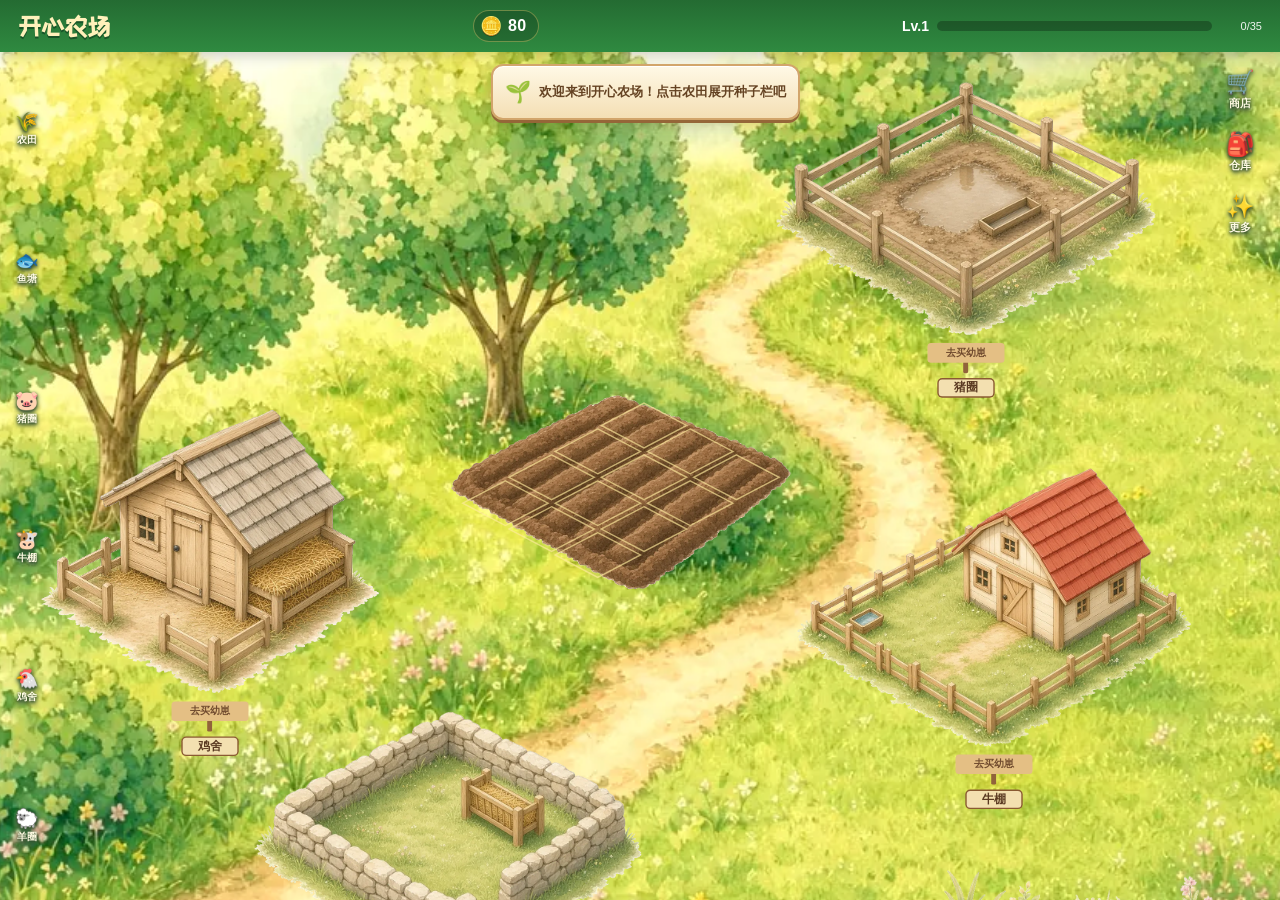
==== index.html @ 68f630ca "试玩版 v8.1" ====
<!DOCTYPE html>
<html lang="zh-CN">
<head>
  <meta charset="UTF-8">
  <meta name="viewport" content="width=device-width, initial-scale=1, maximum-scale=1, user-scalable=no, viewport-fit=cover">
  <meta name="format-detection" content="telephone=no">
  <meta name="apple-mobile-web-app-capable" content="yes">
  <meta name="apple-mobile-web-app-status-bar-style" content="black-translucent">
  <meta name="description" content="开心农场：种地、收获、卖钱、升级的 H5 小游戏">
  <title>开心农场</title>
  <link rel="icon" href="data:image/svg+xml,%3Csvg xmlns='http://www.w3.org/2000/svg' viewBox='0 0 100 100'%3E%3Ctext y='.9em' font-size='90'%3E🌾%3C/text%3E%3C/svg%3E">
  <link rel="stylesheet" href="https://fonts.googleapis.com/css2?family=ZCOOL+KuaiLe&display=swap">
  <link rel="stylesheet" href="css/style.css">
</head>
<body>
  <div id="loading-screen" class="loading-screen" role="status" aria-label="农场加载中">
    <div class="loading-sun" aria-hidden="true">☀️</div>
    <div class="loading-card">
      <div class="loading-wheat" aria-hidden="true">🌾</div>
      <h1>开心农场</h1>
      <p>种下小小期待，收获满满快乐</p>
      <div class="loading-track"><div id="loading-progress"></div></div>
      <span>正在唤醒农场…</span>
    </div>
  </div>
  <div id="app" inert aria-hidden="true">
    <header class="hud" role="banner">
      <strong class="hud-title">开心农场</strong>
      <div class="hud-coins" title="金币">
        <span class="coin-icon" aria-hidden="true">🪙</span>
        <span id="hud-coins">0</span>
      </div>
      <div class="hud-xp" title="等级与经验">
        <span id="hud-level">Lv.1</span>
        <div class="xp-bar" aria-hidden="true">
          <div id="hud-xp-fill" class="xp-fill"></div>
        </div>
        <span id="hud-xp-text">0/35</span>
      </div>
    </header>

    <main id="stage" class="stage">
      <canvas id="farm-canvas" width="390" height="520">你的浏览器不支持 Canvas，请换一个现代浏览器。</canvas>
      <div id="seed-tray" class="seed-tray" aria-label="种子托盘"></div>
    </main>

    <nav class="zone-actions" aria-label="区域跳转">
      <button class="zone-jump" data-zone="farm" aria-label="前往农田">🌾<span>农田</span></button>
      <button class="zone-jump" data-zone="pond" aria-label="前往鱼塘">🐟<span>鱼塘</span></button>
      <button class="zone-jump" data-zone="pig" aria-label="前往猪圈">🐷<span>猪圈</span></button>
      <button class="zone-jump" data-zone="cow" aria-label="前往牛棚">🐮<span>牛棚</span></button>
      <button class="zone-jump" data-zone="chicken" aria-label="前往鸡舍">🐔<span>鸡舍</span></button>
      <button class="zone-jump" data-zone="sheep" aria-label="前往羊圈">🐑<span>羊圈</span></button>
    </nav>
    <nav class="side-actions" aria-label="农场功能">
      <button type="button" class="tab" data-tab="shop" aria-label="商店">🛒<span>商店</span></button>
      <button type="button" id="warehouse-button" class="tab" data-tab="bag" aria-label="仓库">🎒<span>仓库</span></button>
      <button type="button" class="tab" data-tab="more" aria-label="更多">✨<span>更多</span></button>
    </nav>

    <section id="panel-shop" class="sheet hidden" role="dialog" aria-label="商店">
      <header class="sheet-head">
        <button type="button" class="sheet-close" aria-label="关闭面板">×</button>
        <h2>商店</h2>
        <p>购买种子、幼畜鱼苗和饲料，回到地图放置与喂养</p>
      </header>
      <div id="shop-list" class="card-list"></div>
    </section>

    <section id="panel-bag" class="sheet hidden" role="dialog" aria-label="仓库">
      <header class="sheet-head">
        <button type="button" class="sheet-close" aria-label="关闭面板">×</button>
        <h2>仓库</h2>
        <p>把收获的作物、畜产品和鱼肉卖掉，换取金币</p>
      </header>
      <p id="bag-empty" class="empty-hint">仓库暂无可出售产品，去农田、围栏或鱼塘收获吧</p>
      <div id="bag-list" class="card-list"></div>
    </section>

    <section id="panel-more" class="sheet hidden" role="dialog" aria-label="更多">
      <header class="sheet-head">
        <button type="button" class="sheet-close" aria-label="关闭面板">×</button>
        <h2>更多</h2>
        <p>农场会一点点长大</p>
      </header>
      <div class="more-block">
        <h3>怎么玩</h3>
        <ol class="howto">
          <li>在商店购买种子，或使用开场赠送的小麦和白菜种子。</li>
          <li>点击农田展开种子栏，选中种子后点地块种植；点击空地收起。</li>
          <li>作物按真实时间生长，关掉页面也会继续成熟。</li>
          <li>成熟后点击地块收获，打开仓库出售换金币。</li>
          <li>收获获得经验，升级后逐步解锁更多作物。</li>
          <li>购买幼畜或鱼苗，点击对应院落，在气泡中放入。</li>
          <li>点击院落气泡里的「喂饲料」，喂食后开始计时，离线继续。</li>
          <li>就绪后在气泡中收获；羊可反复剪毛，小鸡可反复产蛋，每轮重新喂食。「收羊肉」「收鸡肉」会移除对应动物。</li>
          <li>饲料可购买，也可用仓库小麦×2或玉米×1制作。左侧按钮可快捷跳转。</li>
        </ol>
      </div>
      <div class="more-block">
        <h3>即将推出：建筑</h3>
        <ul id="coming-buildings" class="coming-list"></ul>
      </div>
      <div class="more-block">
        <h3>即将推出：交易</h3>
        <p id="coming-trade" class="coming-text"></p>
      </div>
      <div class="more-block danger-block">
        <h3>存档</h3>
        <p class="coming-text">进度会自动保存在本机浏览器中。重新开始会清空当前进度。</p>
        <button type="button" id="btn-reset" class="btn btn-danger">重新开始</button>
        <p id="version-label" class="version">版本 1.0 · MVP</p>
      </div>
    </section>

    <aside id="zone-bubble" class="zone-bubble" hidden aria-label="养殖操作"></aside>
    <div id="toasts" class="toasts" aria-live="polite"></div>

    <div id="modal-levelup" class="modal hidden" role="dialog" aria-modal="true" aria-label="升级">
      <div class="modal-card">
        <div class="levelup-emoji" aria-hidden="true">🎉</div>
        <h2>升级啦！</h2>
        <p class="levelup-level">到达 2 级</p>
        <p class="levelup-unlock"></p>
        <button type="button" id="btn-close-levelup" class="btn btn-buy">继续经营</button>
      </div>
    </div>
  </div>
  <script type="module" src="src/main.js"></script>
</body>
</html>
---- css/style.css ----
:root {
  --ink: #2a2418;
  --ink-soft: #5c5140;
  --paper: #fff8ec;
  --paper-2: #f3e6cf;
  --wood: #c9a06c;
  --leaf: #2f8f46;
  --leaf-dark: #1f6a32;
  --gold: #f0c43c;
  --gold-deep: #c48a14;
  --sky: #7ec8e8;
  --danger: #c44732;
  --shadow: 0 8px 24px rgba(40, 28, 8, 0.18);
  --hud-h: 52px;
  --tray-h: 0px;
  --safe-top: env(safe-area-inset-top, 0px);
  --safe-bottom: env(safe-area-inset-bottom, 0px);
  --font: "Noto Sans CJK SC", "PingFang SC", "Hiragino Sans GB", "Microsoft YaHei", "Noto Sans SC", sans-serif;
}

* {
  box-sizing: border-box;
  -webkit-tap-highlight-color: transparent;
  -webkit-touch-callout: none;
}

html, body {
  margin: 0;
  padding: 0;
  width: 100%;
  height: 100dvh;
  overflow: hidden;
  background: #4a8c36;
  color: var(--ink);
  font-family: var(--font);
  font-size: 16px;
  user-select: none;
  -webkit-user-select: none;
  touch-action: manipulation;
  text-size-adjust: 100%;
  -webkit-text-size-adjust: 100%;
}
#app{
  position: fixed;
  left: 0;
  top: 0;
  display: flex;
  flex-direction: column;
  width: 100vw;
  height: 100dvh;
  margin: 0;
  transform-origin: 0 0;
  background: #5fa145;
  overflow: hidden;
  --safe-top: 0px;
  --safe-bottom: 0px;
  --tray-h: 0px;
}

.hud{
  position: relative;
  z-index: 5;
  display: flex;
  align-items: center;
  justify-content: space-between;
  gap: 12px;
  min-height: var(--hud-h);
  background: linear-gradient(180deg, #246b32 0%, #2f8a40 100%);
  color: #fff;
  box-shadow: 0 4px 12px rgba(0, 0, 0, 0.18);
  flex: 0 0 var(--hud-h);
  padding: 8px 18px;
}


.hud-coins {
  display: flex;
  align-items: center;
  gap: 6px;
  background: rgba(0, 0, 0, 0.18);
  border: 1px solid rgba(255, 220, 120, 0.35);
  border-radius: 999px;
  padding: 4px 12px 4px 6px;
  font-weight: 800;
  font-size: 16px;
  letter-spacing: 0.02em;
}

.coin-icon {
  font-size: 18px;
  filter: drop-shadow(0 1px 0 rgba(0, 0, 0, 0.2));
}
.hud-xp{
  flex: 1;
  display: flex;
  align-items: center;
  gap: 8px;
  min-width: 0;
  max-width: 360px;
}


#hud-level {
  font-weight: 800;
  font-size: 14px;
  white-space: nowrap;
}

.xp-bar {
  flex: 1;
  height: 10px;
  background: rgba(0, 0, 0, 0.28);
  border-radius: 999px;
  overflow: hidden;
  min-width: 48px;
}

.xp-fill {
  height: 100%;
  width: 0%;
  background: linear-gradient(90deg, #ffe56a, #f0c43c);
  border-radius: 999px;
  transition: width 0.25s ease;
}

#hud-xp-text {
  font-size: 11px;
  opacity: 0.92;
  white-space: nowrap;
  min-width: 42px;
  text-align: right;
}
.stage{
  position: relative;
  flex: 1;
  display: flex;
  flex-direction: column;
  min-height: 0;
  background: #6bb24a;
  min-width: 0;
}


.stage.is-dimmed canvas {
  filter: brightness(0.72);
}
#farm-canvas{
  flex: 1;
  min-height: 0;
  height: 0;
  display: block;
  touch-action: none;
  margin-left: 0;
  width: 100%;
}




.tray-hint {
  margin: auto;
  color: #fff4d8;
  font-size: 13px;
  font-weight: 600;
}



.seed-chip:active {
  transform: translateY(1px);
  box-shadow: 0 1px 0 #8a5a28;
}



.seed-emoji {
  font-size: 22px;
  line-height: 1;
}
.seed-name {
  font-size: 12px;
  font-weight: 700;
}
.side-actions{
  position: absolute;
  display: flex;
  flex-direction: column;
  z-index: 6;
  top: calc(var(--hud-h) + 12px);
  right: 14px;
  gap: 10px;
}

.tab{
  appearance: none;
  border-radius: 50%;
  border: 2px solid #fff0c5;
  background: linear-gradient(#fff9df, #e7c58a);
  color: #654323;
  box-shadow: 0 3px 0 #8e6238, 0 5px 12px #355b3533;
  display: flex;
  flex-direction: column;
  align-items: center;
  justify-content: center;
  font: 23px var(--font);
  cursor: pointer;
  width: 52px;
  height: 52px;
}

.tab span {
  font-size: 11px;
  font-weight: 800;
}
.tab.is-active {
  background: transparent;
  color: #ffe47b;
}
.tab:active {
  transform: translateY(2px);
}
.sheet-close {
  float: right;
  width: 40px;
  height: 40px;
  border: 0;
  border-radius: 50%;
  background: #eadbc1;
  color: #654323;
  font-size: 28px;
  cursor: pointer;
}



.sheet.hidden,
.modal.hidden {
  display: none;
}

.sheet-head h2 {
  margin: 0 0 4px;
  font-size: 20px;
}

.sheet-head p {
  margin: 0 0 14px;
  color: var(--ink-soft);
  font-size: 13px;
}
.card-list{
  flex-direction: column;
  gap: 10px;
  display: grid;
  grid-template-columns: repeat(auto-fit, minmax(300px, 1fr));
  align-items: start;
}


.card {
  display: grid;
  grid-template-columns: 52px 1fr auto;
  gap: 10px;
  align-items: center;
  background: #fff;
  border-radius: 16px;
  padding: 12px;
  box-shadow: 0 2px 0 #e6d2ae;
  border: 1px solid #f0e0c4;
}

.card.is-locked {
  opacity: 0.72;
  filter: grayscale(0.35);
}

.card-emoji {
  width: 52px;
  height: 52px;
  border-radius: 14px;
  background: #f6ead4;
  display: flex;
  align-items: center;
  justify-content: center;
  font-size: 28px;
}

.card-body h3 {
  margin: 0 0 4px;
  font-size: 16px;
}

.card-body .meta,
.card-body .owned,
.card-body .lock {
  margin: 0;
  font-size: 12px;
  color: var(--ink-soft);
  line-height: 1.4;
}

.card-body .lock {
  color: var(--danger);
  margin-top: 2px;
}

.btn {
  appearance: none;
  border: 0;
  font-family: inherit;
  font-weight: 800;
  font-size: 13px;
  border-radius: 999px;
  padding: 8px 14px;
  cursor: pointer;
  color: #fff;
}

.btn:disabled {
  cursor: not-allowed;
  opacity: 0.55;
}

.btn-buy {
  background: var(--leaf);
  box-shadow: 0 2px 0 var(--leaf-dark);
}

.btn-buy:active:not(:disabled) {
  transform: translateY(1px);
  box-shadow: 0 1px 0 var(--leaf-dark);
}

.btn-col {
  display: flex;
  flex-direction: column;
  gap: 6px;
}

.btn-sell {
  background: #d9892a;
  box-shadow: 0 2px 0 #a8651c;
}

.btn-sell-all {
  background: var(--leaf);
  box-shadow: 0 2px 0 var(--leaf-dark);
}

.btn-danger {
  background: var(--danger);
  box-shadow: 0 2px 0 #8a2e20;
  padding: 10px 18px;
}

.empty-hint {
  text-align: center;
  color: var(--ink-soft);
  padding: 24px 8px;
}

.more-block {
  background: #fff;
  border-radius: 16px;
  padding: 14px;
  margin-bottom: 12px;
  border: 1px solid #f0e0c4;
}

.more-block h3 {
  margin: 0 0 8px;
  font-size: 15px;
}

.howto {
  margin: 0;
  padding-left: 18px;
  color: var(--ink-soft);
  font-size: 13px;
  line-height: 1.65;
}

.coming-list {
  list-style: none;
  margin: 0;
  padding: 0;
  display: flex;
  flex-direction: column;
  gap: 8px;
}

.coming-list li {
  display: flex;
  gap: 10px;
  align-items: flex-start;
  font-size: 13px;
}

.coming-list li span {
  font-size: 22px;
  width: 32px;
  text-align: center;
}

.coming-list small,
.coming-text {
  display: block;
  color: var(--ink-soft);
  font-size: 12px;
  line-height: 1.5;
}

.coming-list strong {
  display: block;
  font-size: 13px;
}

.version {
  margin: 10px 0 0;
  font-size: 11px;
  color: #8a7b66;
}

.modal {
  position: absolute;
  inset: 0;
  z-index: 30;
  background: rgba(20, 16, 8, 0.46);
  display: flex;
  align-items: center;
  justify-content: center;
  padding: 24px;
}

.modal-card {
  background: var(--paper);
  border-radius: 22px;
  padding: 24px 20px 20px;
  width: min(320px, 100%);
  text-align: center;
  box-shadow: var(--shadow);
}

.levelup-emoji {
  font-size: 42px;
}
.modal-card h2 {
  margin: 8px 0 4px;
}
.levelup-level {
  margin: 0;
  font-weight: 800;
  color: var(--leaf-dark);
}
.levelup-unlock {
  margin: 8px 0 16px;
  color: var(--ink-soft);
  font-size: 13px;
}
.modal-card .btn {
  width: 100%;
  padding: 12px;
  font-size: 15px;
}

/* 木质托盘与奶油色种子槽 */



.seed-chip.is-empty {
  background: linear-gradient(#dfc79f, #c9ac7f);
  border-color: #b88d59;
}
.seed-chip.is-empty .seed-emoji {
  opacity: .48;
  filter: grayscale(.5);
}
.toasts{
  position: absolute;
  z-index: 20;
  display: flex;
  flex-direction: column;
  align-items: center;
  gap: 8px;
  pointer-events: none;
  padding: 0;
  top: calc(var(--hud-h) + 12px);
  right: 100px;
  left: 110px;
}

.toast {
  opacity: 0;
  transition: opacity .2s ease, transform .2s ease;
  font-size: 13px;
  font-weight: 600;
  text-align: center;
  display: flex;
  align-items: center;
  gap: 8px;
  max-width: 100%;
  border: 2px solid #d2a56b;
  border-radius: 12px;
  background: linear-gradient(#fff9e6, #f4dfb4);
  color: #654323;
  padding: 10px 12px;
  line-height: 1.5;
  box-shadow: inset 0 1px #fff, 0 3px 0 #956638, 0 5px 14px #4d482833;
  transform: translateY(-12px) scale(.96);
}
.toast-icon {
  font-size: 21px;
  flex-shrink: 0;
}
.toast.show {
  opacity: 1;
  transform: translateY(0) scale(1);
}
#app[aria-hidden="true"] {
  visibility: hidden;
}
.loading-screen {
  position: fixed;
  inset: 0;
  z-index: 1000;
  display: flex;
  align-items: center;
  justify-content: center;
  overflow: hidden;
  background: radial-gradient(ellipse at 50% 35%, #d7e9ab, #89b86a);
  color: #704a28;
  transition: opacity .32s ease;
}
.loading-screen::after {
  content: '';
  position: absolute;
  width: 140%;
  height: 35%;
  bottom: -12%;
  border-radius: 50%;
  background: #6e9e54;
}
.loading-sun {
  position: absolute;
  top: 12%;
  right: 18%;
  font-size: 64px;
}
.loading-card {
  z-index: 1;
  width: min(290px, 80vw);
  padding: 28px 24px;
  text-align: center;
  border: 3px solid #e3bf83;
  border-radius: 28px;
  background: linear-gradient(#fff9df, #efdab2);
  box-shadow: 0 6px 0 #a37744, 0 18px 36px #4a673433;
}
.loading-wheat {
  font-size: 64px;
}
.loading-card h1 {
  margin: 12px 0;
  font-size: 32px;
}
.loading-card p {
  font-size: 12px;
  margin-bottom: 24px;
}
.loading-card > span {
  font-size: 12px;
}
.loading-track {
  height: 14px;
  border: 2px solid #ba955f;
  border-radius: 20px;
  background: #d5bb8e;
  overflow: hidden;
  margin-bottom: 12px;
}
#loading-progress {
  width: 0%;
  height: 100%;
  border-radius: inherit;
  background: linear-gradient(#c7dc76, #83ad4d);
  transition: width .12s linear;
}
.loading-screen.is-leaving {
  opacity: 0;
  pointer-events: none;
}
.seed-tray{
  position: absolute;
  left: 0;
  right: 0;
  bottom: 0;
  z-index: 4;
  display: flex;
  align-items: stretch;
  -webkit-overflow-scrolling: touch;
  flex-shrink: 0;
  border-top: 4px solid #f0ce92;
  background: repeating-linear-gradient(3deg, transparent 0 23px, #85542d22 24px 25px), linear-gradient(#c99659, #a76c39);
  box-shadow: inset 0 2px #81502d, 0 -4px 16px #4f482833;
  scrollbar-width: thin;
  scrollbar-color: #f4d8a2 #a76c39;
  height: var(--tray-h);
  min-height: 0;
  padding: 0 16px;
  border: 0;
  gap: 12px;
  overflow-x: auto;
  overflow-y: hidden;
  touch-action: pan-x;
  transition: height .22s ease;
  visibility: hidden;
}

.seed-chip{
  appearance: none;
  border-radius: 14px;
  padding: 6px 10px;
  min-width: 86px;
  display: flex;
  flex-direction: column;
  align-items: center;
  justify-content: center;
  gap: 1px;
  font-family: inherit;
  cursor: pointer;
  border: 2px solid #e7c28c;
  background: linear-gradient(#fff9e6, #f1ddb7);
  color: #654323;
  box-shadow: 0 3px 0 #77502e, inset 0 1px #fff;
  flex-basis: 100px;
  flex: 0 0 100px;
  min-height: 64px;
}


.seed-chip.is-selected {
  transform: scale(1.06);
  border-color: #fff1a0;
  background: linear-gradient(#fff8c7, #f5d47f);
  box-shadow: 0 3px 0 #80572b, 0 0 0 2px #b48036;
}

.seed-count {
  font-size: 11px;
  color: #765632;
}
.sheet{
  position: absolute;
  z-index: 8;
  background: var(--paper);
  box-shadow: var(--shadow);
  overflow: auto;
  -webkit-overflow-scrolling: touch;
  border-radius: 20px;
  top: calc(var(--hud-h) + 8px);
  right: 84px;
  padding: 12px 16px;
  left: 64px;
  bottom: 8px;
}

@media (prefers-reduced-motion: reduce) { .toast, .loading-screen, #loading-progress {
  transition-duration: .01s;
} }
#app[data-rotated="true"] {
  transform: rotate(90deg);
}
.seed-chip.is-locked {
  opacity: .6;
  filter: grayscale(.5);
  cursor: default;
}
@media (max-height: 350px) and (orientation: landscape) {
  .side-actions {
  gap: 6px;
  top: calc(var(--hud-h) + 6px);
}
  .tab {
  width: 44px;
  height: 44px;
  font-size: 19px;
}
}
.zone-actions {
  position: absolute;
  left: 7px;
  top: calc(var(--hud-h) + 8px);
  bottom: calc(var(--tray-h) + 6px);
  display: flex;
  flex-direction: column;
  justify-content: space-around;
  gap: 3px;
  z-index: 6;
}
.zone-jump {
  width: 46px;
  height: 46px;
  flex-shrink: 0;
  border: 2px solid #fff0c5;
  border-radius: 50%;
  background: linear-gradient(#fff9df,#dfb77c);
  color: #654323;
  box-shadow: 0 3px #8e6238;
  font-size: 19px;
  cursor: pointer;
  display: flex;
  flex-direction: column;
  justify-content: center;
  align-items: center;
}
.zone-jump span {
  font: 800 10px var(--font);
}
.shop-section {
  grid-column: 1/-1;
  margin: 8px 0 0;
  color: #79502d;
}
@media (max-height:360px) { .zone-jump {
  width: 36px;
  height: 36px;
  font-size: 15px;
} }

.hud-title{
  font-family: "ZCOOL KuaiLe", "KaiTi", "STKaiti", var(--font);
  font-size: 25px;
  white-space: nowrap;
  color: #fff1bb;
  text-shadow: 0 2px #185428;
  flex-shrink: 0;
}

#app.tray-open{
  --tray-h: 88px;
}

#app.tray-open .seed-tray{
  padding: 8px 16px 10px;
  visibility: visible;
}

.tab, .zone-jump{
  border: 0;
  border-radius: 0;
  background: transparent;
  box-shadow: none;
  color: #fffbe3;
  filter: drop-shadow(0 2px 2px #3f583c);
  text-shadow: 0 1px 3px #345029;
  min-height: 36px;
}

.zone-actions, .side-actions{
  background: transparent;
}

.chrome-hidden .zone-actions, .chrome-hidden .side-actions{
  visibility: hidden;
  pointer-events: none;
}

.zone-jump:active, .tab:active{
  transform: translateY(2px) scale(.95);
}

.zone-bubble{
  position: absolute;
  z-index: 7;
  width: max-content;
  max-width: min(220px, calc(100% - 16px));
  display: flex;
  flex-direction: column;
  gap: 4px;
  max-height: calc(100% - 70px);
  overflow: visible;
  padding: 8px;
  border: 3px solid #b1844e;
  border-radius: 16px;
  background: linear-gradient(#fff5d7,#ebcb94);
  color: #654323;
  box-shadow: 0 4px 12px #39562c44;
  font-size: 13px;
}

.zone-bubble[hidden]{
  display: none;
}

.zone-bubble::after{
  content: "";
  position: absolute;
  left: 50%;
  bottom: -11px;
  width: 16px;
  height: 16px;
  background: #ebcb94;
  border-right: 3px solid #b1844e;
  border-bottom: 3px solid #b1844e;
  transform: translateX(-50%) rotate(45deg);
  pointer-events: none;
}
.zone-bubble-content{
  display: flex;
  flex-direction: column;
  gap: 4px;
  min-height: 0;
  overflow-y: auto;
}
.zone-bubble .zone-more { align-self: end; padding: 3px 8px; font-weight: 400; }

.zone-bubble strong{
  display: block;
  margin-bottom: 6px;
}

.zone-bubble p{
  margin: 6px 0;
}

.zone-bubble button{
  font: 700 12px var(--font);
  margin: 0;
  padding: 6px 8px;
  border: 1px solid #b58b55;
  border-radius: 9px;
  background: #fff4ce;
  color: #654323;
  cursor: pointer;
}

/* 六个跳转入口在矮屏保持可用，不挤入养殖区。 */
.zone-actions { gap: 2px; }
.zone-jump { width: clamp(27px, 10vh, 40px); height: clamp(27px, 10vh, 40px); flex-shrink: 1; min-height: 25px; }
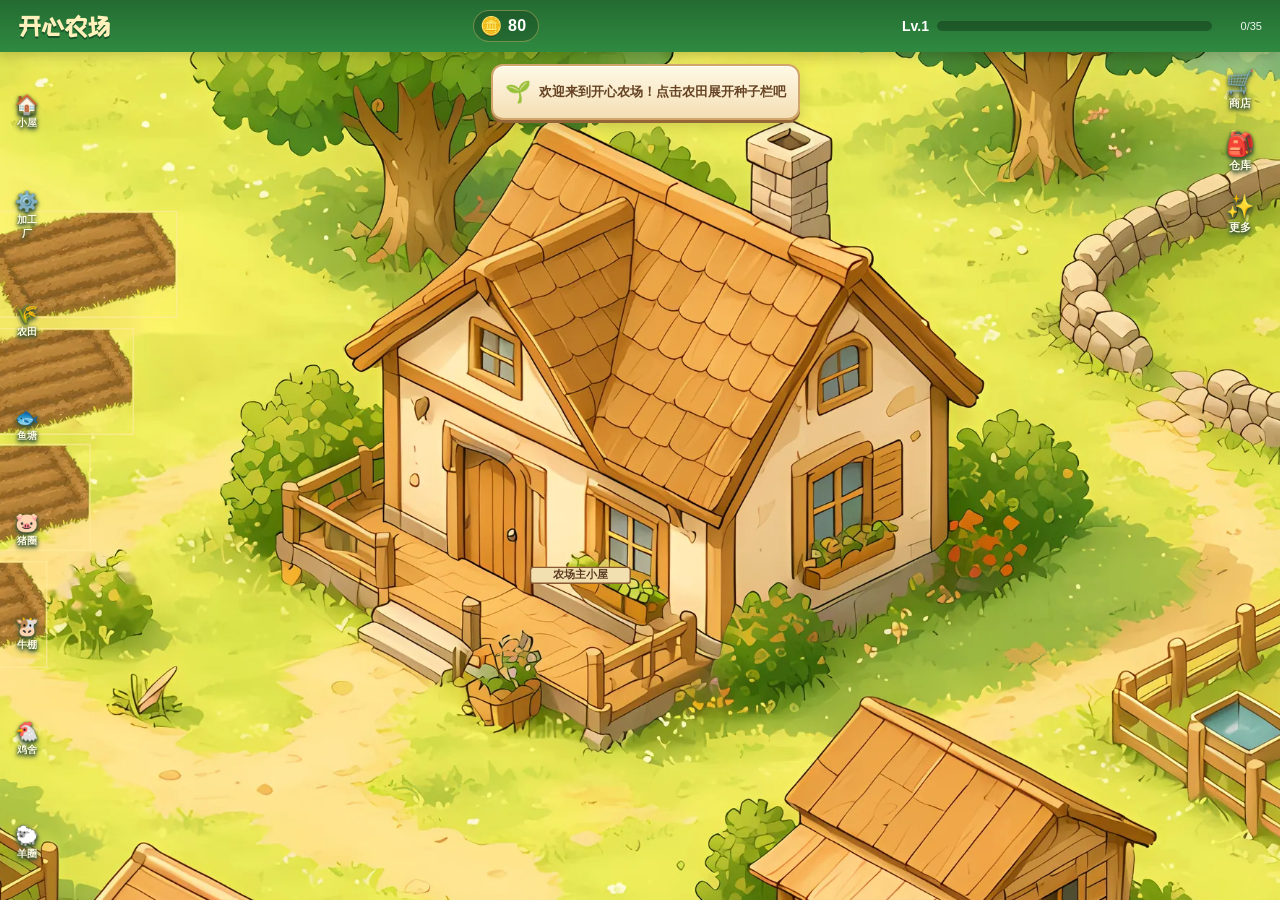
==== commit 2b0163af: "v10" ====
--- a/index.html
+++ b/index.html
@@ -45,6 +45,8 @@
     </main>
 
     <nav class="zone-actions" aria-label="区域跳转">
+      <button class="zone-jump" data-zone="house" aria-label="前往小屋">🏠<span>小屋</span></button>
+      <button class="zone-jump" data-zone="mill" aria-label="前往加工厂">⚙️<span>加工厂</span></button>
       <button class="zone-jump" data-zone="farm" aria-label="前往农田">🌾<span>农田</span></button>
       <button class="zone-jump" data-zone="pond" aria-label="前往鱼塘">🐟<span>鱼塘</span></button>
       <button class="zone-jump" data-zone="pig" aria-label="前往猪圈">🐷<span>猪圈</span></button>
@@ -116,6 +118,17 @@
     <aside id="zone-bubble" class="zone-bubble" hidden aria-label="养殖操作"></aside>
     <div id="toasts" class="toasts" aria-live="polite"></div>
 
+    <div id="panel-mill" class="modal hidden" role="dialog" aria-modal="true" aria-label="饲料加工厂">
+      <div class="modal-card">
+        <h2>饲料加工厂</h2>
+        <p id="mill-inventory"></p>
+        <p>小麦×2 → 饲料×1</p>
+        <button type="button" class="btn btn-buy" data-mill-material="wheat">用小麦制作</button>
+        <p>玉米×1 → 饲料×1</p>
+        <button type="button" class="btn btn-buy" data-mill-material="corn">用玉米制作</button>
+        <button type="button" id="btn-close-mill" class="btn">关闭</button>
+      </div>
+    </div>
     <div id="modal-levelup" class="modal hidden" role="dialog" aria-modal="true" aria-label="升级">
       <div class="modal-card">
         <div class="levelup-emoji" aria-hidden="true">🎉</div>
--- a/css/style.css
+++ b/css/style.css
@@ -837,3 +837,12 @@
 /* 六个跳转入口在矮屏保持可用，不挤入养殖区。 */
 .zone-actions { gap: 2px; }
 .zone-jump { width: clamp(27px, 10vh, 40px); height: clamp(27px, 10vh, 40px); flex-shrink: 1; min-height: 25px; }
+
+/* The mill uses the existing parchment modal, with room for short screens. */
+#panel-mill .modal-card { max-height: 100%; overflow-y: auto; padding: 12px 20px; }
+#panel-mill p { margin: 8px 0; font-size: 13px; }
+#panel-mill .btn { padding: 8px; }
+#btn-close-mill { margin-top: 10px; }
+.mill-open .toasts { z-index: 31; }
+
+#panel-mill .btn-buy:disabled { opacity: 0.42; background: #c5d4b3; box-shadow: none; }
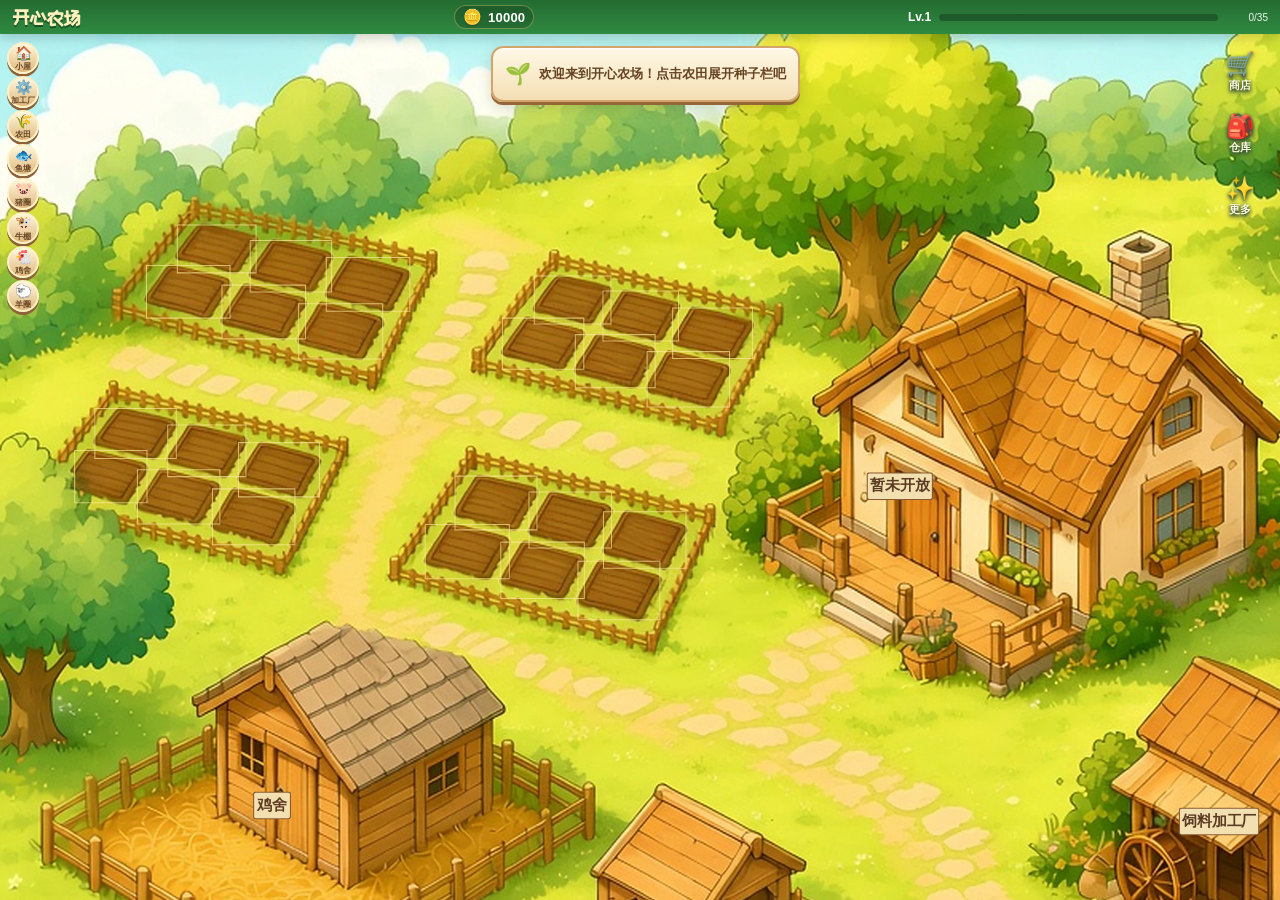
==== commit 42d97f7d: "更新试玩版" ====
--- a/index.html
+++ b/index.html
@@ -115,7 +115,13 @@
       </div>
     </section>
 
-    <aside id="zone-bubble" class="zone-bubble" hidden aria-label="养殖操作"></aside>
+    <div id="panel-animal" class="animal-overlay" hidden role="dialog" aria-modal="true" aria-labelledby="animal-title">
+      <section class="animal-panel">
+        <button id="btn-close-animal" class="sheet-close" type="button" aria-label="关闭动物面板">×</button>
+        <h2 id="animal-title"></h2><p id="animal-inventory"></p>
+        <div id="animal-slots"></div>
+      </section>
+    </div>
     <div id="toasts" class="toasts" aria-live="polite"></div>
 
     <div id="panel-mill" class="modal hidden" role="dialog" aria-modal="true" aria-label="饲料加工厂">
--- a/css/style.css
+++ b/css/style.css
@@ -11,7 +11,7 @@
   --sky: #7ec8e8;
   --danger: #c44732;
   --shadow: 0 8px 24px rgba(40, 28, 8, 0.18);
-  --hud-h: 52px;
+  --hud-h: 34px;
   --tray-h: 0px;
   --safe-top: env(safe-area-inset-top, 0px);
   --safe-bottom: env(safe-area-inset-bottom, 0px);
@@ -693,20 +693,23 @@
   bottom: calc(var(--tray-h) + 6px);
   display: flex;
   flex-direction: column;
-  justify-content: space-around;
-  gap: 3px;
+  justify-content: flex-start;
+  gap: 2px;
+  overflow-y: auto;
   z-index: 6;
 }
 .zone-jump {
-  width: 46px;
-  height: 46px;
+  width: 32px;
+  height: 32px;
+  min-height: 32px;
+  padding: 0;
   flex-shrink: 0;
   border: 2px solid #fff0c5;
   border-radius: 50%;
   background: linear-gradient(#fff9df,#dfb77c);
   color: #654323;
   box-shadow: 0 3px #8e6238;
-  font-size: 19px;
+  font-size: 14px;
   cursor: pointer;
   display: flex;
   flex-direction: column;
@@ -714,18 +717,15 @@
   align-items: center;
 }
 .zone-jump span {
-  font: 800 10px var(--font);
+  font: 800 8px var(--font);
+  white-space: nowrap;
 }
 .shop-section {
   grid-column: 1/-1;
   margin: 8px 0 0;
   color: #79502d;
 }
-@media (max-height:360px) { .zone-jump {
-  width: 36px;
-  height: 36px;
-  font-size: 15px;
-} }
+
 
 .hud-title{
   font-family: "ZCOOL KuaiLe", "KaiTi", "STKaiti", var(--font);
@@ -745,7 +745,7 @@
   visibility: visible;
 }
 
-.tab, .zone-jump{
+.tab{
   border: 0;
   border-radius: 0;
   background: transparent;
@@ -769,75 +769,6 @@
   transform: translateY(2px) scale(.95);
 }
 
-.zone-bubble{
-  position: absolute;
-  z-index: 7;
-  width: max-content;
-  max-width: min(220px, calc(100% - 16px));
-  display: flex;
-  flex-direction: column;
-  gap: 4px;
-  max-height: calc(100% - 70px);
-  overflow: visible;
-  padding: 8px;
-  border: 3px solid #b1844e;
-  border-radius: 16px;
-  background: linear-gradient(#fff5d7,#ebcb94);
-  color: #654323;
-  box-shadow: 0 4px 12px #39562c44;
-  font-size: 13px;
-}
-
-.zone-bubble[hidden]{
-  display: none;
-}
-
-.zone-bubble::after{
-  content: "";
-  position: absolute;
-  left: 50%;
-  bottom: -11px;
-  width: 16px;
-  height: 16px;
-  background: #ebcb94;
-  border-right: 3px solid #b1844e;
-  border-bottom: 3px solid #b1844e;
-  transform: translateX(-50%) rotate(45deg);
-  pointer-events: none;
-}
-.zone-bubble-content{
-  display: flex;
-  flex-direction: column;
-  gap: 4px;
-  min-height: 0;
-  overflow-y: auto;
-}
-.zone-bubble .zone-more { align-self: end; padding: 3px 8px; font-weight: 400; }
-
-.zone-bubble strong{
-  display: block;
-  margin-bottom: 6px;
-}
-
-.zone-bubble p{
-  margin: 6px 0;
-}
-
-.zone-bubble button{
-  font: 700 12px var(--font);
-  margin: 0;
-  padding: 6px 8px;
-  border: 1px solid #b58b55;
-  border-radius: 9px;
-  background: #fff4ce;
-  color: #654323;
-  cursor: pointer;
-}
-
-/* 六个跳转入口在矮屏保持可用，不挤入养殖区。 */
-.zone-actions { gap: 2px; }
-.zone-jump { width: clamp(27px, 10vh, 40px); height: clamp(27px, 10vh, 40px); flex-shrink: 1; min-height: 25px; }
-
 /* The mill uses the existing parchment modal, with room for short screens. */
 #panel-mill .modal-card { max-height: 100%; overflow-y: auto; padding: 12px 20px; }
 #panel-mill p { margin: 8px 0; font-size: 13px; }
@@ -846,3 +777,29 @@
 .mill-open .toasts { z-index: 31; }
 
 #panel-mill .btn-buy:disabled { opacity: 0.42; background: #c5d4b3; box-shadow: none; }
+
+.hud { padding: 3px 12px; gap: 10px; }
+.hud-title { font-size: 19px; }
+.hud-coins { padding: 2px 8px; font-size: 13px; }
+.coin-icon { font-size: 15px; }
+#hud-level { font-size: 12px; }
+.xp-bar { height: 7px; }
+#hud-xp-text { font-size: 10px; }
+.seed-tray { left: 50%; right: auto; transform: translateX(-50%); width: min(50%, 420px); border-radius: 12px 12px 0 0; align-items: center; }
+#app.tray-open { --tray-h: 72px; }
+#app.tray-open .seed-tray { padding: 5px 10px; gap: 8px; }
+.seed-chip { min-height: 56px; flex: 0 0 78px; min-width: 78px; padding: 3px 6px; }
+.animal-overlay { position: absolute; inset: 0; z-index: 25; background: #25351d88; display: flex; align-items: center; justify-content: center; padding: 6px 56px; }
+.animal-overlay[hidden] { display: none; }
+.animal-panel { width: min(540px,100%); max-height: 100%; overflow-y: auto; border: 7px solid #946032; border-radius: 17px; background: linear-gradient(#fff3d2,#e8c998); padding: 8px 14px 6px; color: #654323; box-shadow: inset 0 0 0 2px #d3a05e,0 6px 20px #263c2366; }
+.animal-panel h2 { margin: 0 0 4px; font-size: 18px; }
+#animal-inventory { font-size: 12px; margin: 2px 0 4px; }
+.animal-slot { border-top: 1px solid #bd9259; padding: 3px 0; }
+.animal-slot p { margin: 0 0 3px; font-size: 12px; }
+.animal-slot small { display: block; margin-bottom: 3px; }
+.animal-slot button { border: 1px solid #ae7a42; border-radius: 8px; background: #fff3cb; color: #654323; font: 700 12px var(--font); padding: 4px 8px; margin: 0 4px 2px 0; cursor: pointer; }
+.animal-slot button:disabled { opacity: .45; cursor: default; }
+
+.animal-overlay:not([hidden]) ~ .toasts { z-index: 31; }
+
+.seed-tray { justify-content: center; text-align: center; color: #fff6de; font-weight: 700; font-size: 14px; }
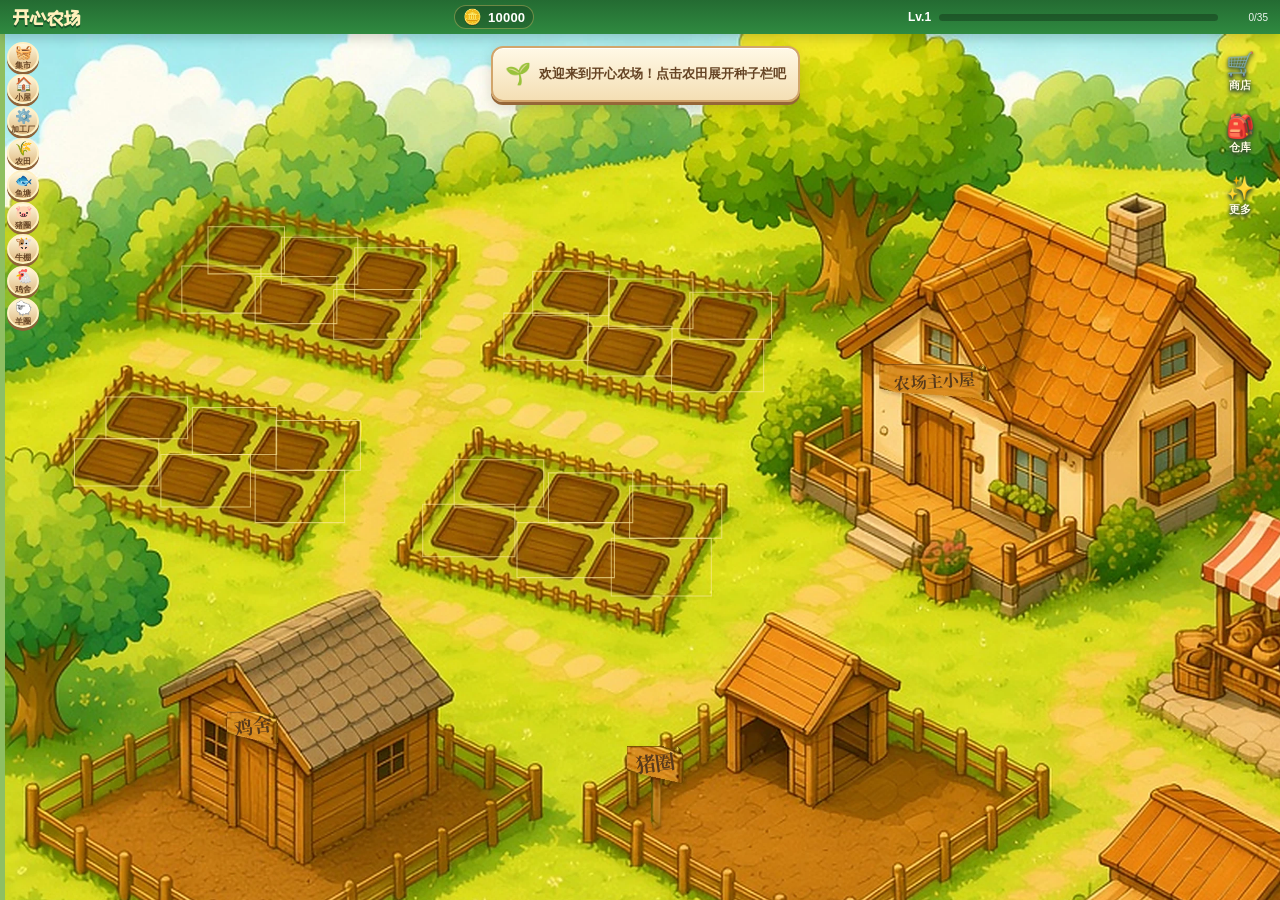
==== commit 261e1f60: "更新试玩版" ====
--- a/index.html
+++ b/index.html
@@ -45,6 +45,7 @@
     </main>
 
     <nav class="zone-actions" aria-label="区域跳转">
+      <button class="zone-jump" data-zone="market" aria-label="前往集市">🧺<span>集市</span></button>
       <button class="zone-jump" data-zone="house" aria-label="前往小屋">🏠<span>小屋</span></button>
       <button class="zone-jump" data-zone="mill" aria-label="前往加工厂">⚙️<span>加工厂</span></button>
       <button class="zone-jump" data-zone="farm" aria-label="前往农田">🌾<span>农田</span></button>
@@ -73,9 +74,9 @@
       <header class="sheet-head">
         <button type="button" class="sheet-close" aria-label="关闭面板">×</button>
         <h2>仓库</h2>
-        <p>把收获的作物、畜产品和鱼肉卖掉，换取金币</p>
+        <p>保存收获的作物、畜产品和鱼肉，前往集市交易</p>
       </header>
-      <p id="bag-empty" class="empty-hint">仓库暂无可出售产品，去农田、围栏或鱼塘收获吧</p>
+      <p id="bag-empty" class="empty-hint">仓库暂无产品，去农田、围栏或鱼塘收获吧</p>
       <div id="bag-list" class="card-list"></div>
     </section>
 
@@ -88,12 +89,12 @@
       <div class="more-block">
         <h3>怎么玩</h3>
         <ol class="howto">
-          <li>在商店购买种子，或使用开场赠送的小麦和白菜种子。</li>
+          <li>在商店购买种子和幼畜，仓库保存收获，集市出售产品。</li>
           <li>点击农田展开种子栏，选中种子后点地块种植；点击空地收起。</li>
           <li>作物按真实时间生长，关掉页面也会继续成熟。</li>
-          <li>成熟后点击地块收获，打开仓库出售换金币。</li>
+          <li>成熟后点击地块收获，前往集市卖给客人换金币。</li>
           <li>收获获得经验，升级后逐步解锁更多作物。</li>
-          <li>购买幼畜或鱼苗，点击对应院落，在气泡中放入。</li>
+          <li>购买幼畜或鱼苗，点击对应院落，在面板中放入。</li>
           <li>点击院落气泡里的「喂饲料」，喂食后开始计时，离线继续。</li>
           <li>就绪后在气泡中收获；羊可反复剪毛，小鸡可反复产蛋，每轮重新喂食。「收羊肉」「收鸡肉」会移除对应动物。</li>
           <li>饲料可购买，也可用仓库小麦×2或玉米×1制作。左侧按钮可快捷跳转。</li>
@@ -129,9 +130,9 @@
         <h2>饲料加工厂</h2>
         <p id="mill-inventory"></p>
         <p>小麦×2 → 饲料×1</p>
-        <button type="button" class="btn btn-buy" data-mill-material="wheat">用小麦制作</button>
+        <button type="button" class="btn btn-buy" data-mill-material="wheat">制作</button>
         <p>玉米×1 → 饲料×1</p>
-        <button type="button" class="btn btn-buy" data-mill-material="corn">用玉米制作</button>
+        <button type="button" class="btn btn-buy" data-mill-material="corn">制作</button>
         <button type="button" id="btn-close-mill" class="btn">关闭</button>
       </div>
     </div>
--- a/css/style.css
+++ b/css/style.css
@@ -803,3 +803,17 @@
 .animal-overlay:not([hidden]) ~ .toasts { z-index: 31; }
 
 .seed-tray { justify-content: center; text-align: center; color: #fff6de; font-weight: 700; font-size: 14px; }
+
+@font-face { font-family: FarmSign; src: url('../assets/fonts/sign-serif.woff2') format('woff2'); font-weight: 700; font-display: block; }
+.zone-jump { height: 30px; min-height: 30px; }
+.zone-actions { bottom: 5px; }
+.animal-panel { position: relative; width: min(700px,100%); overflow: auto; }
+#animal-slots { display: grid; grid-template-columns: repeat(4,minmax(0,1fr)); gap: 6px; }
+.animal-slot { text-align: center; border: 1px solid #bc955b; border-radius: 8px; background: #fff4d5; padding: 4px; min-width: 0; }
+.animal-slot small { font-size: 10px; min-height: 12px; }
+.animal-slot.is-locked { background: #d6c4a0; color: #847359; display: flex; flex-direction: column; justify-content: center; }
+.slot-sprite { width: 48px; height: 38px; object-fit: contain; display: block; margin: auto; }
+.animal-slot progress { display: block; height: 6px; width: 90%; margin: 2px auto; accent-color: #7b9547; }
+#animal-slots.market-slots { grid-template-columns: repeat(3,minmax(0,1fr)); }
+.customer-sprite { width: 100%; height: 120px; object-fit: contain; }
+#panel-mill .modal-card { border: 7px solid #946032; border-radius: 17px; background: linear-gradient(#fff3d2,#e8c998); color: #654323; box-shadow: inset 0 0 0 2px #d3a05e,0 6px 20px #263c2366; }
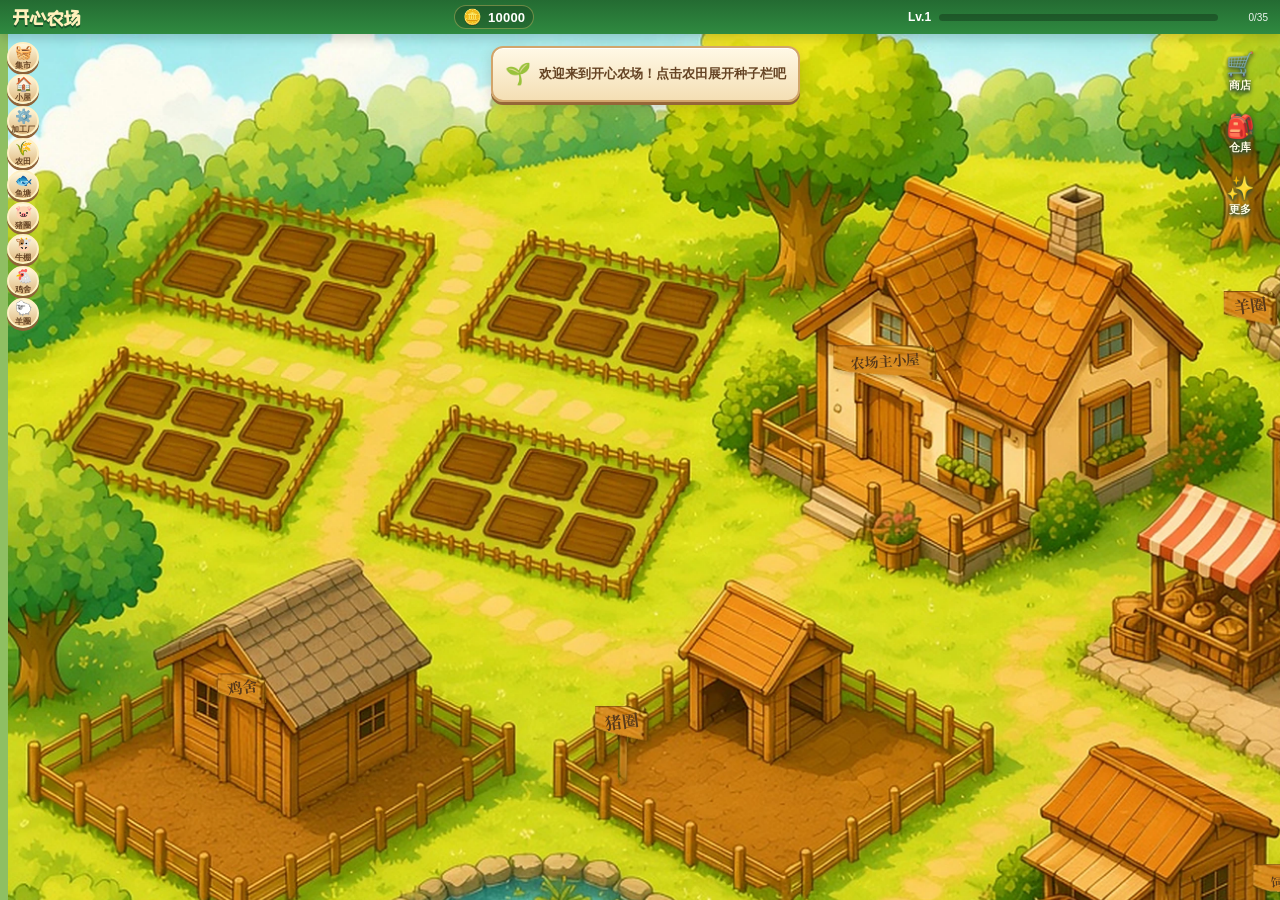
==== commit 9884ff2b: "v13.1: 去掉地块白框并铺满作物，放大鸡只、拉开畜栏，打磨弹窗与集市" ====
--- a/index.html
+++ b/index.html
@@ -127,13 +127,11 @@
 
     <div id="panel-mill" class="modal hidden" role="dialog" aria-modal="true" aria-label="饲料加工厂">
       <div class="modal-card">
-        <h2>饲料加工厂</h2>
+        <h2>⚙️ 饲料加工厂</h2>
         <p id="mill-inventory"></p>
-        <p>小麦×2 → 饲料×1</p>
-        <button type="button" class="btn btn-buy" data-mill-material="wheat">制作</button>
-        <p>玉米×1 → 饲料×1</p>
-        <button type="button" class="btn btn-buy" data-mill-material="corn">制作</button>
-        <button type="button" id="btn-close-mill" class="btn">关闭</button>
+        <div class="recipe-row"><div data-recipe="wheat"></div><button type="button" class="pill-primary" data-mill-material="wheat">制作</button></div>
+        <div class="recipe-row"><div data-recipe="corn"></div><button type="button" class="pill-primary" data-mill-material="corn">制作</button></div>
+        <button type="button" id="btn-close-mill" class="pill-secondary">关闭</button>
       </div>
     </div>
     <div id="modal-levelup" class="modal hidden" role="dialog" aria-modal="true" aria-label="升级">
--- a/css/style.css
+++ b/css/style.css
@@ -785,35 +785,66 @@
 #hud-level { font-size: 12px; }
 .xp-bar { height: 7px; }
 #hud-xp-text { font-size: 10px; }
-.seed-tray { left: 50%; right: auto; transform: translateX(-50%); width: min(50%, 420px); border-radius: 12px 12px 0 0; align-items: center; }
+.seed-tray { left: 50%; right: auto; transform: translateX(-50%); width: min(calc(100% - 148px), 680px); border-radius: 12px 12px 0 0; align-items: center; }
 #app.tray-open { --tray-h: 72px; }
 #app.tray-open .seed-tray { padding: 5px 10px; gap: 8px; }
-.seed-chip { min-height: 56px; flex: 0 0 78px; min-width: 78px; padding: 3px 6px; }
+.seed-chip { min-height: 56px; flex: 0 0 70px; min-width: 70px; padding: 3px 6px; }
 .animal-overlay { position: absolute; inset: 0; z-index: 25; background: #25351d88; display: flex; align-items: center; justify-content: center; padding: 6px 56px; }
 .animal-overlay[hidden] { display: none; }
-.animal-panel { width: min(540px,100%); max-height: 100%; overflow-y: auto; border: 7px solid #946032; border-radius: 17px; background: linear-gradient(#fff3d2,#e8c998); padding: 8px 14px 6px; color: #654323; box-shadow: inset 0 0 0 2px #d3a05e,0 6px 20px #263c2366; }
-.animal-panel h2 { margin: 0 0 4px; font-size: 18px; }
-#animal-inventory { font-size: 12px; margin: 2px 0 4px; }
-.animal-slot { border-top: 1px solid #bd9259; padding: 3px 0; }
-.animal-slot p { margin: 0 0 3px; font-size: 12px; }
-.animal-slot small { display: block; margin-bottom: 3px; }
-.animal-slot button { border: 1px solid #ae7a42; border-radius: 8px; background: #fff3cb; color: #654323; font: 700 12px var(--font); padding: 4px 8px; margin: 0 4px 2px 0; cursor: pointer; }
-.animal-slot button:disabled { opacity: .45; cursor: default; }
-
+@font-face { font-family: FarmSign; src: url('../assets/fonts/sign-serif.woff2') format('woff2'); font-weight: 700; font-display: block; }
 .animal-overlay:not([hidden]) ~ .toasts { z-index: 31; }
-
-.seed-tray { justify-content: center; text-align: center; color: #fff6de; font-weight: 700; font-size: 14px; }
-
-@font-face { font-family: FarmSign; src: url('../assets/fonts/sign-serif.woff2') format('woff2'); font-weight: 700; font-display: block; }
+.seed-tray { justify-content: safe center; text-align: center; color: #fff6de; font-weight: 700; font-size: 14px; }
 .zone-jump { height: 30px; min-height: 30px; }
 .zone-actions { bottom: 5px; }
-.animal-panel { position: relative; width: min(700px,100%); overflow: auto; }
-#animal-slots { display: grid; grid-template-columns: repeat(4,minmax(0,1fr)); gap: 6px; }
-.animal-slot { text-align: center; border: 1px solid #bc955b; border-radius: 8px; background: #fff4d5; padding: 4px; min-width: 0; }
-.animal-slot small { font-size: 10px; min-height: 12px; }
-.animal-slot.is-locked { background: #d6c4a0; color: #847359; display: flex; flex-direction: column; justify-content: center; }
-.slot-sprite { width: 48px; height: 38px; object-fit: contain; display: block; margin: auto; }
-.animal-slot progress { display: block; height: 6px; width: 90%; margin: 2px auto; accent-color: #7b9547; }
+.animal-panel, #panel-mill .modal-card { position: relative; box-sizing: border-box; max-height: 100%; overflow: auto; border: 7px solid #946032; border-radius: 17px; background: linear-gradient(#fff3d2,#e8c998); padding: 10px 14px; color: #654323; box-shadow: inset 0 0 0 2px #d3a05e,0 6px 20px #263c2366; }
+.animal-panel { width: min(700px,100%); }
+.animal-panel h2, #panel-mill h2 { margin: 0 24px 6px; font-size: 18px; }
+#animal-inventory, #mill-inventory { display: flex; flex-wrap: wrap; justify-content: center; gap: 12px; font-size: 12px; margin: 4px 0 8px; }
+#animal-slots { display: grid; grid-template-columns: repeat(4,minmax(0,1fr)); gap: 8px; }
+.animal-slot { text-align: center; border: 0; border-radius: 13px; background: linear-gradient(145deg,#fff9e9,#f5e4bf); box-shadow: 0 2px 5px #865c2925,inset 0 1px #fffdf4; padding: 7px 5px; min-width: 0; }
+.animal-slot p { margin: 4px 0; font-size: 12px; }
+.animal-slot small { display: block; font-size: 10px; margin: 5px 0; }
+.animal-slot.is-locked { color: #a18a63; display: flex; flex-direction: column; justify-content: center; background: linear-gradient(145deg,#efe4cc,#e2d2b0); box-shadow: inset 0 0 0 1px #d9c7a2; }
+.empty-cue { color: #ae9367; padding-top: 20px; }
+.slot-sprite { width: 78px; height: 64px; object-fit: contain; display: block; margin: auto; }
+.item-count { display: inline-flex; align-items: center; gap: 3px; white-space: nowrap; font-size: 12px; }
+.item-count img { width: 23px; height: 23px; object-fit: contain; }
+.slot-output { margin: 4px 0; }
+.state-pill { display: inline-block; border-radius: 20px; padding: 3px 7px; font-size: 10px; white-space: nowrap; }
+.state-pill.hungry { background: #efd1b9; color: #a35335; }
+.state-pill.growing { background: #dce8c7; color: #557044; }
+.state-pill.ready, .generous-badge { background: #ffe4a0; color: #946418; }
+.growth-track { height: 8px; border-radius: 9px; overflow: hidden; background: #d9ccaa; margin: 5px 5px; }
+.growth-track > div { height: 100%; border-radius: inherit; background: linear-gradient(90deg,#a4ca6c,#609c46); }
+.pill-primary, .pill-secondary { display: inline-block; width: auto; border-radius: 24px; padding: 6px 12px; margin: 2px; font: 700 12px var(--font); cursor: pointer; }
+.pill-primary { border: 0; background: linear-gradient(#7bb64a,#5a9a32); color: white; box-shadow: 0 2px 3px #4d70252b; }
+.pill-secondary { border: 1px solid #c6a67a; background: #fff3d5; color: #86643e; }
+.pill-primary:disabled, .pill-secondary:disabled { opacity: .38; filter: saturate(.35); box-shadow: none; cursor: default; }
+/* Two complete livestock rows within the 390px landscape app. */
+.animal-panel { padding: 6px 12px; }
+.animal-panel h2 { line-height: 26px; margin-bottom: 2px; }
+#animal-inventory { line-height: 24px; margin: 0 0 6px; }
+#animal-slots:not(.market-slots) { grid-auto-rows: 140px; }
+#animal-slots:not(.market-slots) .animal-slot { padding: 5px; line-height: 16px; }
+#animal-slots:not(.market-slots) .slot-sprite { width: 72px; height: 54px; }
+#animal-slots:not(.market-slots) .state-pill { display: table; margin: 0 auto; padding: 1px 7px; line-height: 16px; }
+#animal-slots:not(.market-slots) .growth-track { height: 5px; margin: 2px 5px; }
+#animal-slots:not(.market-slots) .slot-output { height: 22px; margin: 1px 0; line-height: 22px; }
+.slot-output .item-count { vertical-align: top; line-height: 22px; }
+.slot-output .item-count img { width: 20px; height: 20px; }
+#animal-slots:not(.market-slots) button { padding: 3px 10px; margin: 1px 2px; line-height: 18px; vertical-align: top; }
+#animal-slots:not(.market-slots) small { margin: 3px 0; line-height: 14px; }
+#animal-slots:not(.market-slots) .empty-cue { padding-top: 16px; }
+#animal-slots:not(.market-slots) .is-locked { display: grid; align-content: center; justify-items: center; gap: 4px; }
+#animal-slots:not(.market-slots) .is-locked p { margin: 0; line-height: 20px; }
+#animal-slots:not(.market-slots) .is-locked p:first-child { font-size: 24px; line-height: 30px; opacity: .65; }
 #animal-slots.market-slots { grid-template-columns: repeat(3,minmax(0,1fr)); }
-.customer-sprite { width: 100%; height: 120px; object-fit: contain; }
-#panel-mill .modal-card { border: 7px solid #946032; border-radius: 17px; background: linear-gradient(#fff3d2,#e8c998); color: #654323; box-shadow: inset 0 0 0 2px #d3a05e,0 6px 20px #263c2366; }
+.customer-card { display: flex; flex-direction: column; align-items: center; overflow: visible; }
+.customer-sprite { height: 150px; width: auto; max-width: 100%; object-fit: contain; display: block; margin: 6px auto 0; background: transparent; }
+.speech-bubble { position: relative; padding: 8px 14px; border-radius: 14px; background: #fffaf0; box-shadow: 0 2px 5px #9d75442a; margin-bottom: 5px; }
+.speech-bubble::after { content: ''; position: absolute; bottom: -7px; left: 45%; border: 7px solid transparent; border-top-color: #fffaf0; }
+.generous-badge { display: block; border-radius: 20px; font-size: 11px; padding: 3px 7px; margin-bottom: 4px; }
+#panel-mill .modal-card { width: min(420px,100%); }
+.recipe-row, .recipe-row > div { display: flex; align-items: center; justify-content: space-between; gap: 12px; }
+.recipe-row { border-radius: 12px; background: #fff5de; padding: 12px; margin: 8px 0; }
+#btn-close-mill { margin-top: 8px; }
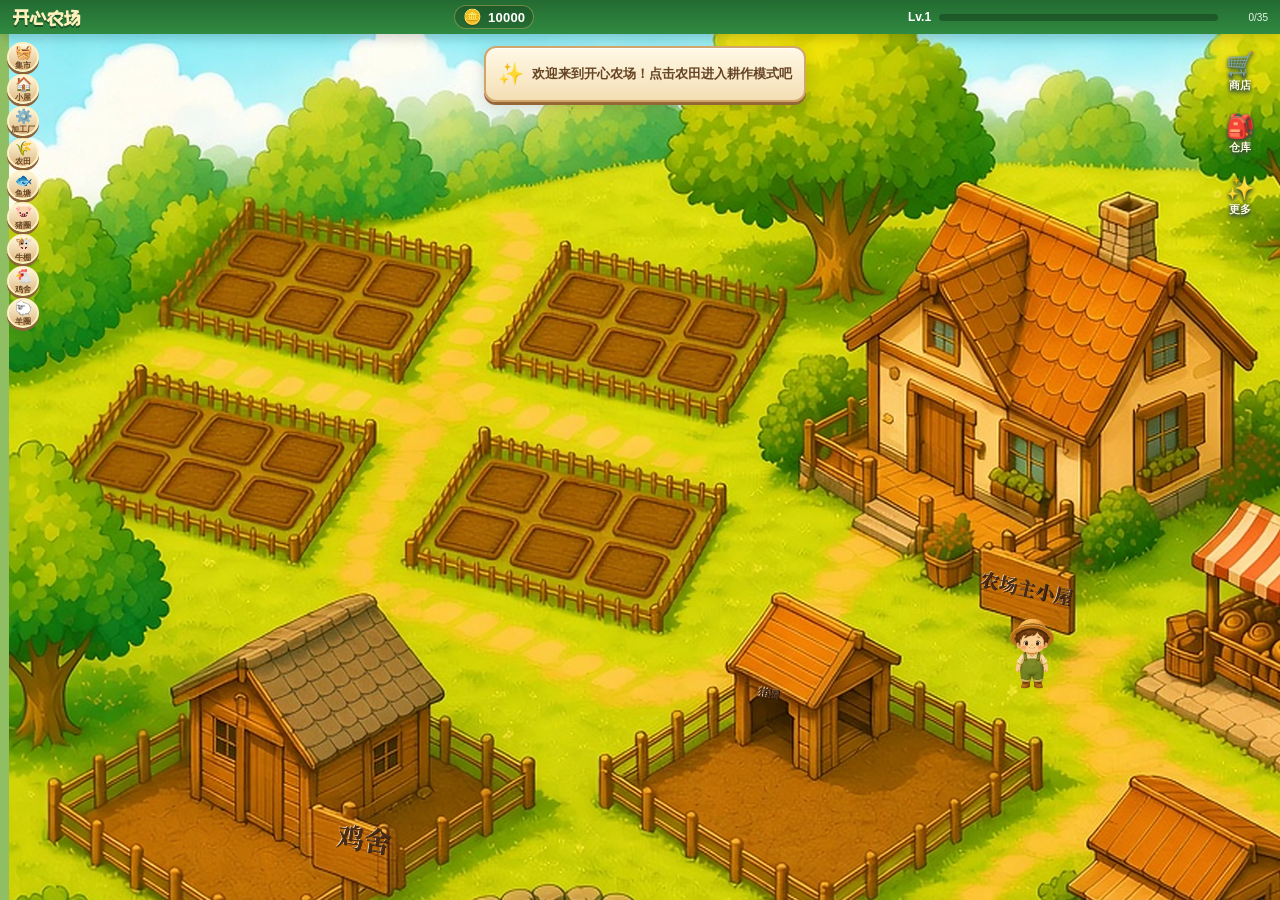
==== commit 34d560e3: "v14 试玩版" ====
--- a/index.html
+++ b/index.html
@@ -67,6 +67,7 @@
         <h2>商店</h2>
         <p>购买种子、幼畜鱼苗和饲料，回到地图放置与喂养</p>
       </header>
+      <nav class="shop-tabs" aria-label="商店分类"><button data-shop-tab="seeds">种子</button><button data-shop-tab="animals">动物</button><button data-shop-tab="feed">饲料</button></nav>
       <div id="shop-list" class="card-list"></div>
     </section>
 
@@ -76,8 +77,8 @@
         <h2>仓库</h2>
         <p>保存收获的作物、畜产品和鱼肉，前往集市交易</p>
       </header>
-      <p id="bag-empty" class="empty-hint">仓库暂无产品，去农田、围栏或鱼塘收获吧</p>
-      <div id="bag-list" class="card-list"></div>
+      <div class="sheet-body"><p id="bag-empty" class="empty-hint">仓库暂无产品，去农田、围栏或鱼塘收获吧</p>
+      <div id="bag-list" class="card-list"></div></div>
     </section>
 
     <section id="panel-more" class="sheet hidden" role="dialog" aria-label="更多">
@@ -86,11 +87,11 @@
         <h2>更多</h2>
         <p>农场会一点点长大</p>
       </header>
-      <div class="more-block">
+      <div class="sheet-body"><div class="more-block">
         <h3>怎么玩</h3>
         <ol class="howto">
           <li>在商店购买种子和幼畜，仓库保存收获，集市出售产品。</li>
-          <li>点击农田展开种子栏，选中种子后点地块种植；点击空地收起。</li>
+          <li>点击农田进入耕作模式，再点地块种植或收获；点击田外退出并行走。</li>
           <li>作物按真实时间生长，关掉页面也会继续成熟。</li>
           <li>成熟后点击地块收获，前往集市卖给客人换金币。</li>
           <li>收获获得经验，升级后逐步解锁更多作物。</li>
@@ -114,12 +115,13 @@
         <button type="button" id="btn-reset" class="btn btn-danger">重新开始</button>
         <p id="version-label" class="version">版本 1.0 · MVP</p>
       </div>
+      </div>
     </section>
 
     <div id="panel-animal" class="animal-overlay" hidden role="dialog" aria-modal="true" aria-labelledby="animal-title">
       <section class="animal-panel">
-        <button id="btn-close-animal" class="sheet-close" type="button" aria-label="关闭动物面板">×</button>
-        <h2 id="animal-title"></h2><p id="animal-inventory"></p>
+        <header class="animal-head"><button id="animal-buy" class="pill-primary">购买</button><button id="btn-close-animal" class="sheet-close" type="button" aria-label="关闭动物面板">×</button>
+        <h2 id="animal-title"></h2><p id="animal-inventory"></p></header>
         <div id="animal-slots"></div>
       </section>
     </div>
@@ -127,11 +129,11 @@
 
     <div id="panel-mill" class="modal hidden" role="dialog" aria-modal="true" aria-label="饲料加工厂">
       <div class="modal-card">
-        <h2>⚙️ 饲料加工厂</h2>
-        <p id="mill-inventory"></p>
+        <header class="mill-head"><button type="button" id="btn-close-mill" class="sheet-close" aria-label="关闭加工厂">×</button><h2>⚙️ 饲料加工厂</h2>
+        <p id="mill-inventory"></p></header><div class="mill-body">
         <div class="recipe-row"><div data-recipe="wheat"></div><button type="button" class="pill-primary" data-mill-material="wheat">制作</button></div>
         <div class="recipe-row"><div data-recipe="corn"></div><button type="button" class="pill-primary" data-mill-material="corn">制作</button></div>
-        <button type="button" id="btn-close-mill" class="pill-secondary">关闭</button>
+        </div>
       </div>
     </div>
     <div id="modal-levelup" class="modal hidden" role="dialog" aria-modal="true" aria-label="升级">
--- a/css/style.css
+++ b/css/style.css
@@ -848,3 +848,35 @@
 .recipe-row, .recipe-row > div { display: flex; align-items: center; justify-content: space-between; gap: 12px; }
 .recipe-row { border-radius: 12px; background: #fff5de; padding: 12px; margin: 8px 0; }
 #btn-close-mill { margin-top: 8px; }
+/* v14: fixed parchment headers; only content regions scroll. */
+.sheet { display:flex; flex-direction:column; overflow:hidden; border:5px solid #946032; background:linear-gradient(#fff3d2,#e8c998); }
+.sheet-head { flex:none; display:grid; grid-template-columns:1fr auto; position:relative; padding-right:32px; }
+.sheet-head h2 { grid-column:1; margin:0; }
+.sheet-head p { grid-column:1; margin:3px 0 8px; font-size:12px; }
+.sheet-head .sheet-close { right:0; top:0; }
+.sheet-body,#shop-list { flex:1; min-height:0; overflow-y:auto; overscroll-behavior:contain; }
+.shop-tabs { display:flex; gap:8px; flex:none; padding:4px 0 8px; }
+.shop-tabs button { flex:1; border:1px solid #b68b50; border-radius:12px; background:#f8e4b7; color:#654323; padding:6px; }
+.animal-panel,#panel-mill .modal-card { display:flex; flex-direction:column; overflow:hidden; }
+.animal-head,.mill-head { flex:none; position:relative; }
+#animal-buy { position:absolute; left:0; top:0; padding:3px 10px; }
+#animal-buy[hidden] { display:none !important; }
+#animal-slots,.mill-body { min-height:0; overflow-y:auto; }
+#animal-slots:not(.market-slots) .animal-slot { position:relative; display:flex; flex-direction:column; align-items:center; }
+.slot-actions { margin-top:auto; display:flex; align-items:center; justify-content:center; min-height:26px; flex:none; width:100%; }
+#animal-slots:not(.market-slots) .slot-actions button { padding:3px 8px; }
+.stock-picker { position:absolute; inset:4px; background:#fff0cd; z-index:2; display:flex; flex-direction:column; justify-content:center; gap:4px; }
+#animal-slots.market-slots { display:flex; overflow-x:auto; overflow-y:hidden; touch-action:pan-x; gap:12px; padding:4px 2px 10px; }
+.customer-card { position:relative; flex:0 0 174px; height:264px; box-sizing:border-box; }
+.customer-card .speech-bubble { height:62px; box-sizing:border-box; width:100%; flex:none; white-space:nowrap; }
+.customer-sprite { height:142px; width:130px; margin:4px auto; flex:none; }
+.customer-card > button { margin-top:auto; }
+.customer-card .generous-badge { position:absolute; top:122px; right:0; color:#825019; background:#ffe2a4; }
+.toast { pointer-events:auto; }
+.toast button { flex:none; border:1px solid #ad7c45; background:#f8dfaa; color:#654323; border-radius:9px; padding:6px 10px; }
+#panel-mill .modal-card { max-height:100%; }
+#animal-slots:not(.market-slots) .growth-track { width:calc(100% - 10px); flex:none; }
+#animal-slots:not(.market-slots) .slot-sprite { flex:none; margin:0 auto; }
+#animal-slots:not(.market-slots) .slot-output { flex:none; }
+.shop-tabs button[aria-selected="true"] { background:#cf9b53; color:#fff7e4; box-shadow:inset 0 1px 3px #7c512a55; }
+.customer-card .speech-bubble > div { height:24px; overflow:hidden; text-overflow:ellipsis; white-space:nowrap; }
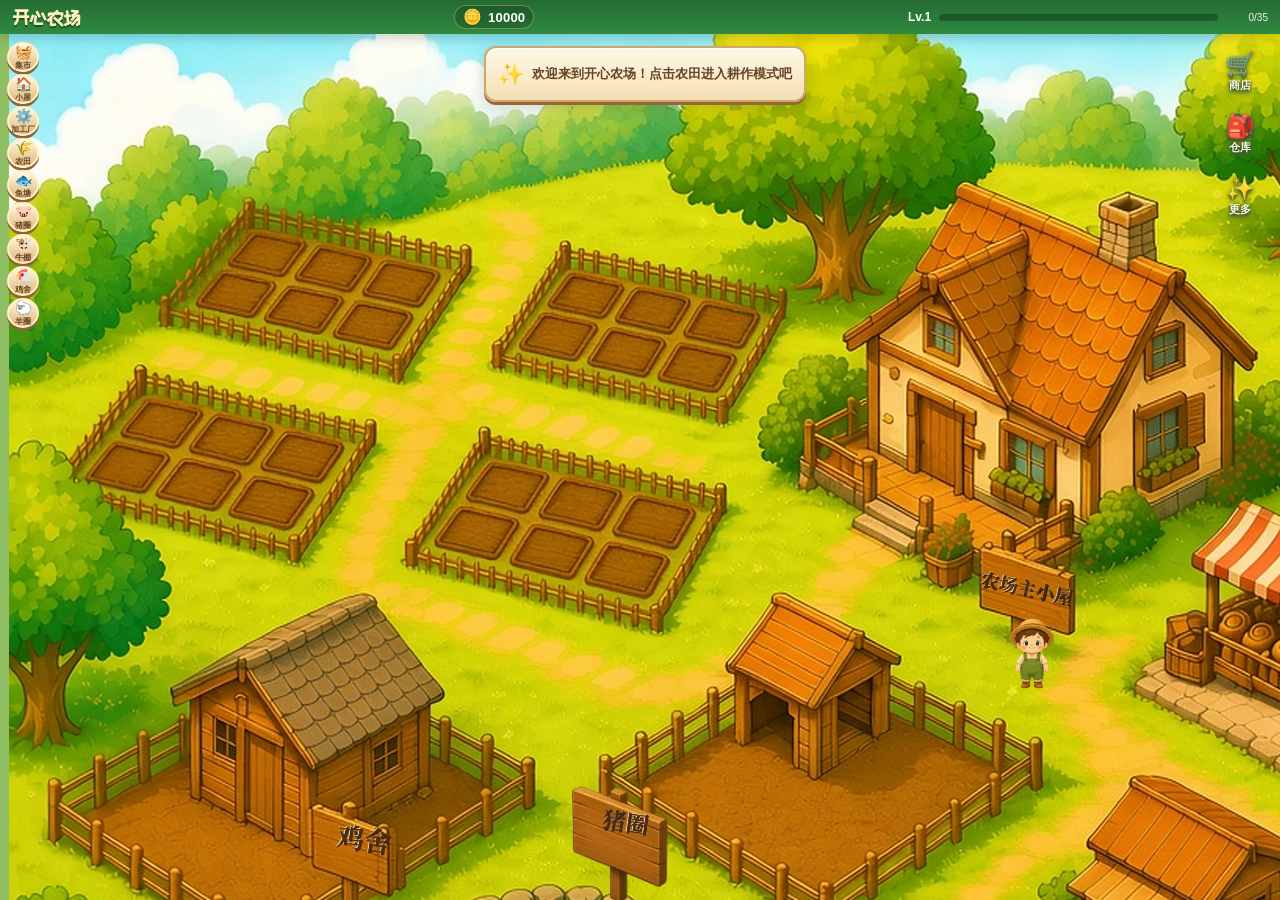
==== commit b592a6ba: "v14.1 试玩版" ====
--- a/index.html
+++ b/index.html
@@ -63,9 +63,9 @@
 
     <section id="panel-shop" class="sheet hidden" role="dialog" aria-label="商店">
       <header class="sheet-head">
+        <h2>🛒 商店</h2>
+        <p>购买种子、幼畜鱼苗和饲料</p>
         <button type="button" class="sheet-close" aria-label="关闭面板">×</button>
-        <h2>商店</h2>
-        <p>购买种子、幼畜鱼苗和饲料，回到地图放置与喂养</p>
       </header>
       <nav class="shop-tabs" aria-label="商店分类"><button data-shop-tab="seeds">种子</button><button data-shop-tab="animals">动物</button><button data-shop-tab="feed">饲料</button></nav>
       <div id="shop-list" class="card-list"></div>
@@ -73,9 +73,9 @@
 
     <section id="panel-bag" class="sheet hidden" role="dialog" aria-label="仓库">
       <header class="sheet-head">
+        <h2>🎒 仓库</h2>
+        <p>保存收获，前往集市交易</p>
         <button type="button" class="sheet-close" aria-label="关闭面板">×</button>
-        <h2>仓库</h2>
-        <p>保存收获的作物、畜产品和鱼肉，前往集市交易</p>
       </header>
       <div class="sheet-body"><p id="bag-empty" class="empty-hint">仓库暂无产品，去农田、围栏或鱼塘收获吧</p>
       <div id="bag-list" class="card-list"></div></div>
@@ -83,9 +83,9 @@
 
     <section id="panel-more" class="sheet hidden" role="dialog" aria-label="更多">
       <header class="sheet-head">
+        <h2>✨ 更多</h2>
+        <p>农场会一点点长大</p>
         <button type="button" class="sheet-close" aria-label="关闭面板">×</button>
-        <h2>更多</h2>
-        <p>农场会一点点长大</p>
       </header>
       <div class="sheet-body"><div class="more-block">
         <h3>怎么玩</h3>
@@ -120,8 +120,7 @@
 
     <div id="panel-animal" class="animal-overlay" hidden role="dialog" aria-modal="true" aria-labelledby="animal-title">
       <section class="animal-panel">
-        <header class="animal-head"><button id="animal-buy" class="pill-primary">购买</button><button id="btn-close-animal" class="sheet-close" type="button" aria-label="关闭动物面板">×</button>
-        <h2 id="animal-title"></h2><p id="animal-inventory"></p></header>
+        <header class="animal-head"><h2 id="animal-title"></h2><button id="animal-buy" class="pill-primary">购买</button><button id="btn-close-animal" class="sheet-close" type="button" aria-label="关闭动物面板">×</button><p id="animal-inventory"></p></header>
         <div id="animal-slots"></div>
       </section>
     </div>
@@ -129,7 +128,7 @@
 
     <div id="panel-mill" class="modal hidden" role="dialog" aria-modal="true" aria-label="饲料加工厂">
       <div class="modal-card">
-        <header class="mill-head"><button type="button" id="btn-close-mill" class="sheet-close" aria-label="关闭加工厂">×</button><h2>⚙️ 饲料加工厂</h2>
+        <header class="mill-head"><h2>⚙️ 饲料加工厂</h2><button type="button" id="btn-close-mill" class="sheet-close" aria-label="关闭加工厂">×</button>
         <p id="mill-inventory"></p></header><div class="mill-body">
         <div class="recipe-row"><div data-recipe="wheat"></div><button type="button" class="pill-primary" data-mill-material="wheat">制作</button></div>
         <div class="recipe-row"><div data-recipe="corn"></div><button type="button" class="pill-primary" data-mill-material="corn">制作</button></div>
--- a/css/style.css
+++ b/css/style.css
@@ -262,11 +262,11 @@
   grid-template-columns: 52px 1fr auto;
   gap: 10px;
   align-items: center;
-  background: #fff;
+  background: #fff4dc;
   border-radius: 16px;
-  padding: 12px;
-  box-shadow: 0 2px 0 #e6d2ae;
-  border: 1px solid #f0e0c4;
+  padding: 10px 12px;
+  box-shadow: inset 0 1px 0 #fff8e8, 0 2px 0 #e6d2ae;
+  border: 1px solid #e4c58a;
 }
 
 .card.is-locked {
@@ -848,19 +848,28 @@
 .recipe-row, .recipe-row > div { display: flex; align-items: center; justify-content: space-between; gap: 12px; }
 .recipe-row { border-radius: 12px; background: #fff5de; padding: 12px; margin: 8px 0; }
 #btn-close-mill { margin-top: 8px; }
-/* v14: fixed parchment headers; only content regions scroll. */
+/* v14.1: shared parchment popup chrome. */
 .sheet { display:flex; flex-direction:column; overflow:hidden; border:5px solid #946032; background:linear-gradient(#fff3d2,#e8c998); }
-.sheet-head { flex:none; display:grid; grid-template-columns:1fr auto; position:relative; padding-right:32px; }
-.sheet-head h2 { grid-column:1; margin:0; }
-.sheet-head p { grid-column:1; margin:3px 0 8px; font-size:12px; }
-.sheet-head .sheet-close { right:0; top:0; }
+.sheet-head, .animal-head, .mill-head {
+  flex:none; display:grid; grid-template-columns:1fr auto auto; align-items:center;
+  column-gap:8px; row-gap:0; position:relative; min-height:36px; padding:0 0 4px;
+}
+.sheet-head h2, .animal-head h2, .mill-head h2 {
+  grid-column:1; grid-row:1; margin:0; font-size:18px; line-height:28px; font-weight:700;
+}
+.sheet-head p, .animal-head p, .mill-head p, #animal-inventory, #mill-inventory {
+  grid-column:1 / -1; grid-row:2; margin:0 0 2px; font-size:12px; line-height:18px;
+}
+.sheet-head .sheet-close, .animal-head .sheet-close, .mill-head .sheet-close {
+  grid-column:3; grid-row:1; position:static; float:none; justify-self:end; margin:0;
+}
+#animal-buy { grid-column:2; grid-row:1; position:static; justify-self:end; align-self:center; padding:3px 12px; margin:0; }
+#animal-buy[hidden] { display:none !important; }
 .sheet-body,#shop-list { flex:1; min-height:0; overflow-y:auto; overscroll-behavior:contain; }
-.shop-tabs { display:flex; gap:8px; flex:none; padding:4px 0 8px; }
+.shop-tabs { display:flex; gap:8px; flex:none; padding:2px 0 8px; }
 .shop-tabs button { flex:1; border:1px solid #b68b50; border-radius:12px; background:#f8e4b7; color:#654323; padding:6px; }
+.shop-tabs button[aria-selected="true"] { background:#cf9b53; color:#fff7e4; box-shadow:inset 0 1px 3px #7c512a55; }
 .animal-panel,#panel-mill .modal-card { display:flex; flex-direction:column; overflow:hidden; }
-.animal-head,.mill-head { flex:none; position:relative; }
-#animal-buy { position:absolute; left:0; top:0; padding:3px 10px; }
-#animal-buy[hidden] { display:none !important; }
 #animal-slots,.mill-body { min-height:0; overflow-y:auto; }
 #animal-slots:not(.market-slots) .animal-slot { position:relative; display:flex; flex-direction:column; align-items:center; }
 .slot-actions { margin-top:auto; display:flex; align-items:center; justify-content:center; min-height:26px; flex:none; width:100%; }
@@ -877,6 +886,18 @@
 #panel-mill .modal-card { max-height:100%; }
 #animal-slots:not(.market-slots) .growth-track { width:calc(100% - 10px); flex:none; }
 #animal-slots:not(.market-slots) .slot-sprite { flex:none; margin:0 auto; }
-#animal-slots:not(.market-slots) .slot-output { flex:none; }
+#animal-slots:not(.market-slots) .slot-output { flex:none; display:flex; align-items:center; justify-content:center; gap:4px; flex-wrap:wrap; }
 .shop-tabs button[aria-selected="true"] { background:#cf9b53; color:#fff7e4; box-shadow:inset 0 1px 3px #7c512a55; }
 .customer-card .speech-bubble > div { height:24px; overflow:hidden; text-overflow:ellipsis; white-space:nowrap; }
+.card-action { justify-self:end; align-self:center; min-width:68px; padding:5px 12px; border-radius:999px; }
+.price-row { display:flex; align-items:center; gap:12px; }
+.meta-sep { color:#7a6550; }
+.coin-price { display:inline-flex; align-items:center; gap:4px; font-weight:700; color:#7a4e1e; }
+.coin-price .coin-icon { font-size:14px; line-height:1; }
+.item-count { display:inline-flex; align-items:center; gap:3px; margin:0; padding:1px 7px 1px 3px; border-radius:11px; background:#fff6e4; vertical-align:middle; }
+.item-count img { width:20px; height:20px; display:block; }
+.item-count .item-emoji { font-size:16px; line-height:20px; }
+.item-count .item-qty { font-weight:700; font-size:12px; color:#5c3a1c; line-height:20px; }
+#animal-inventory, #mill-inventory { display:flex; flex-wrap:wrap; align-items:center; gap:6px; }
+#animal-slots:not(.market-slots) .slot-output .item-count { background:#fff8ea; }
+#btn-close-mill { margin-top:0; }
